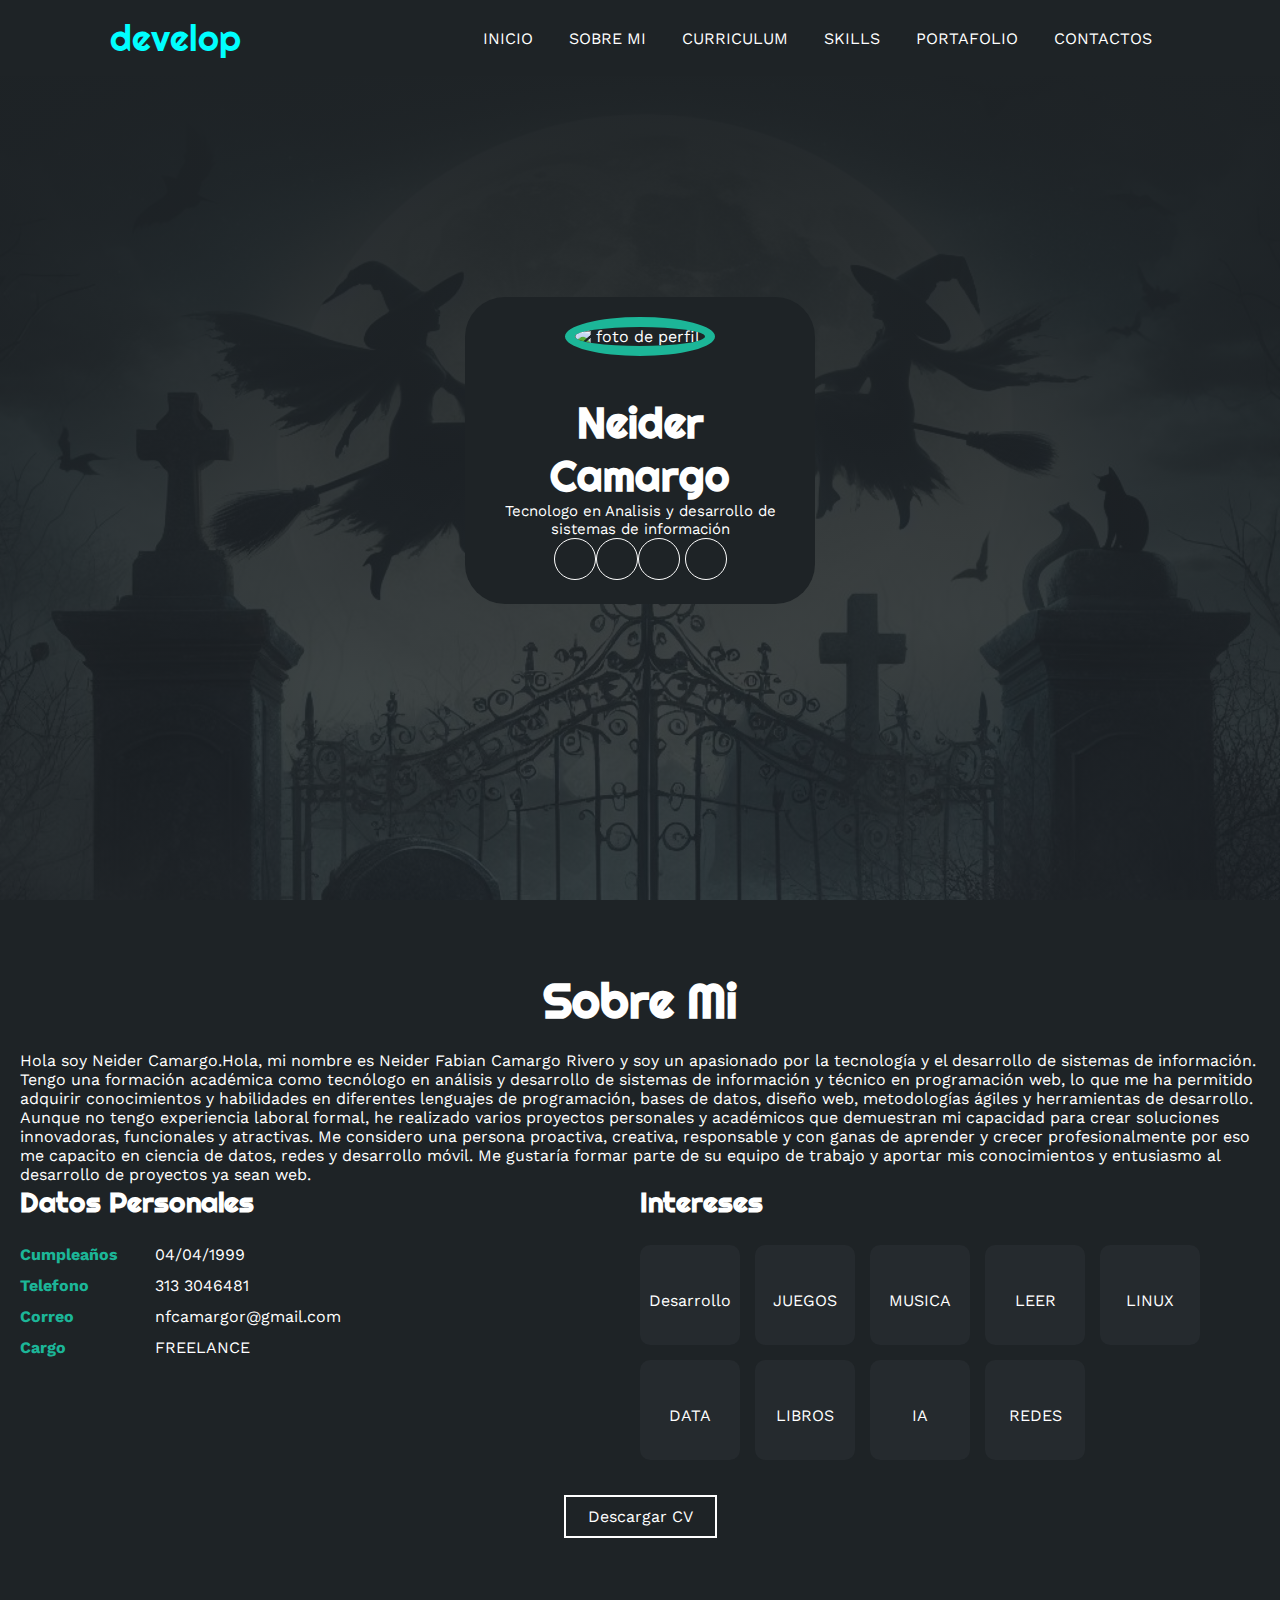
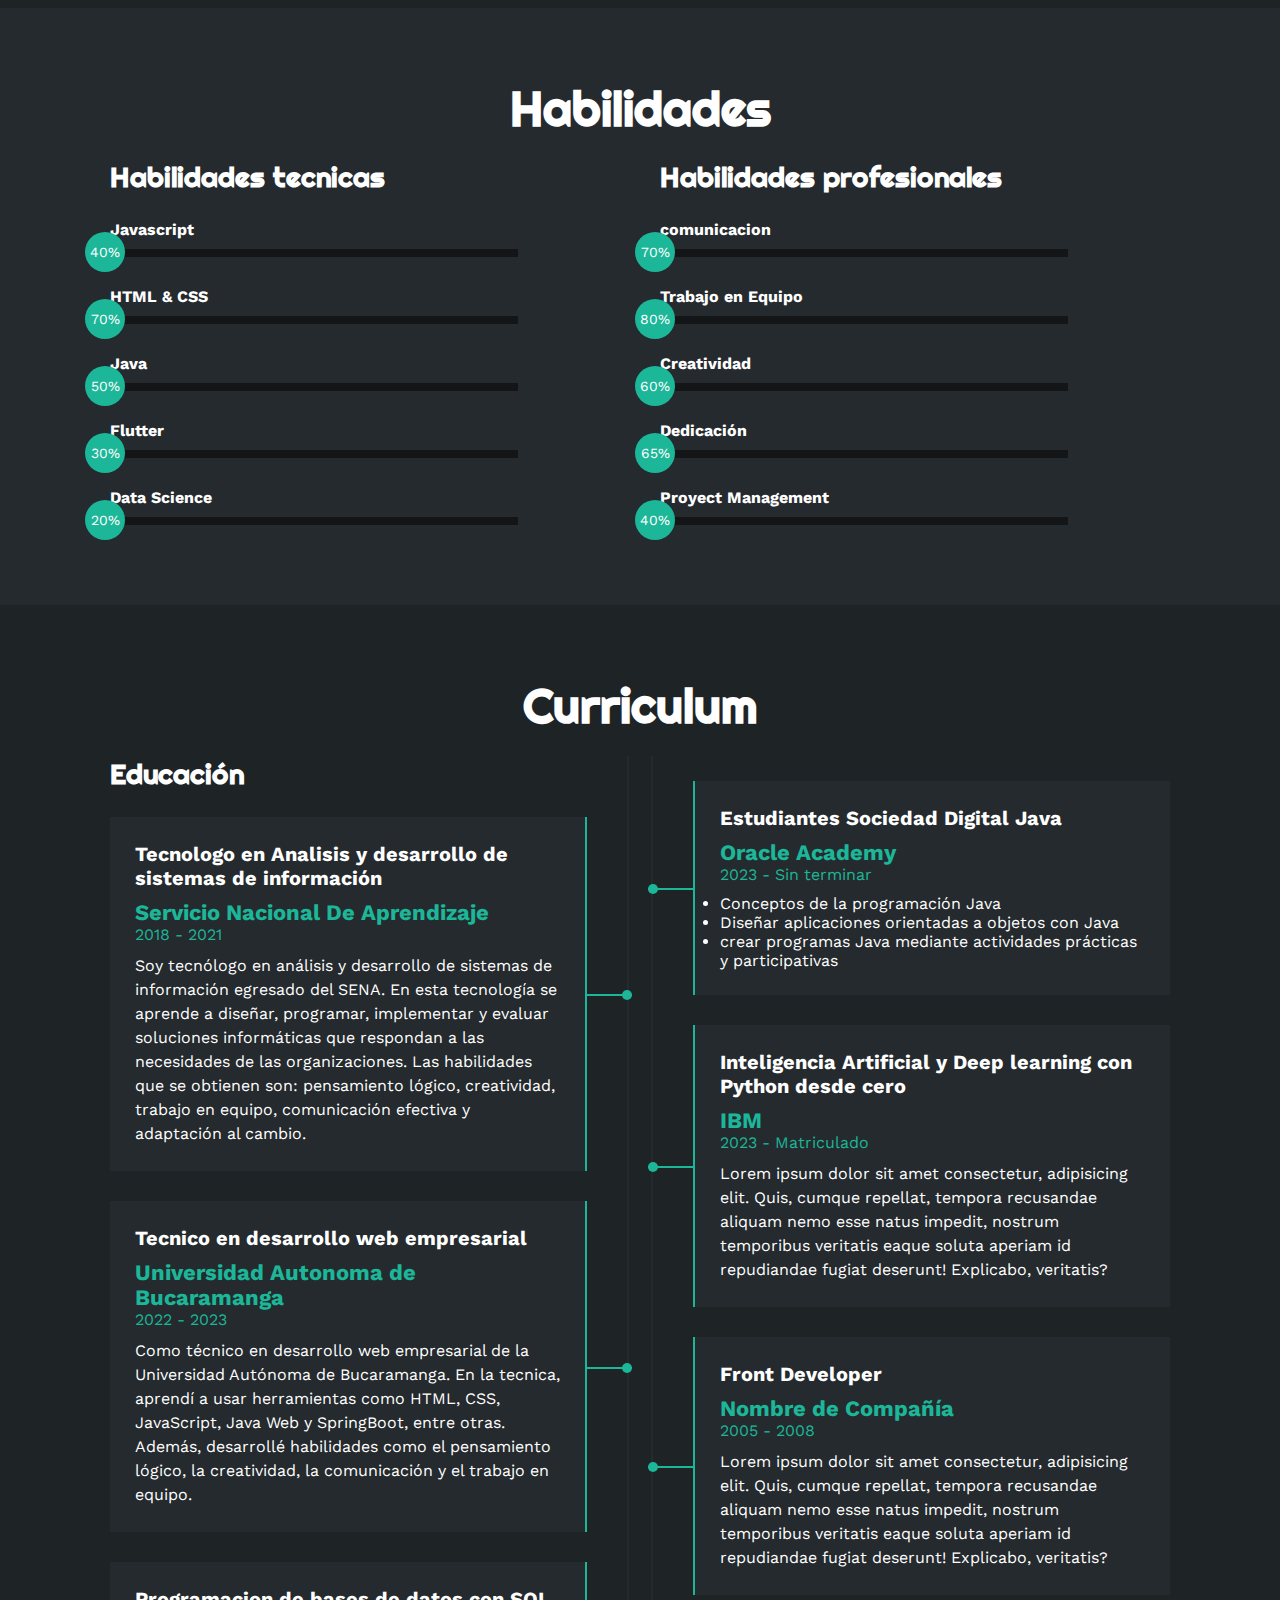
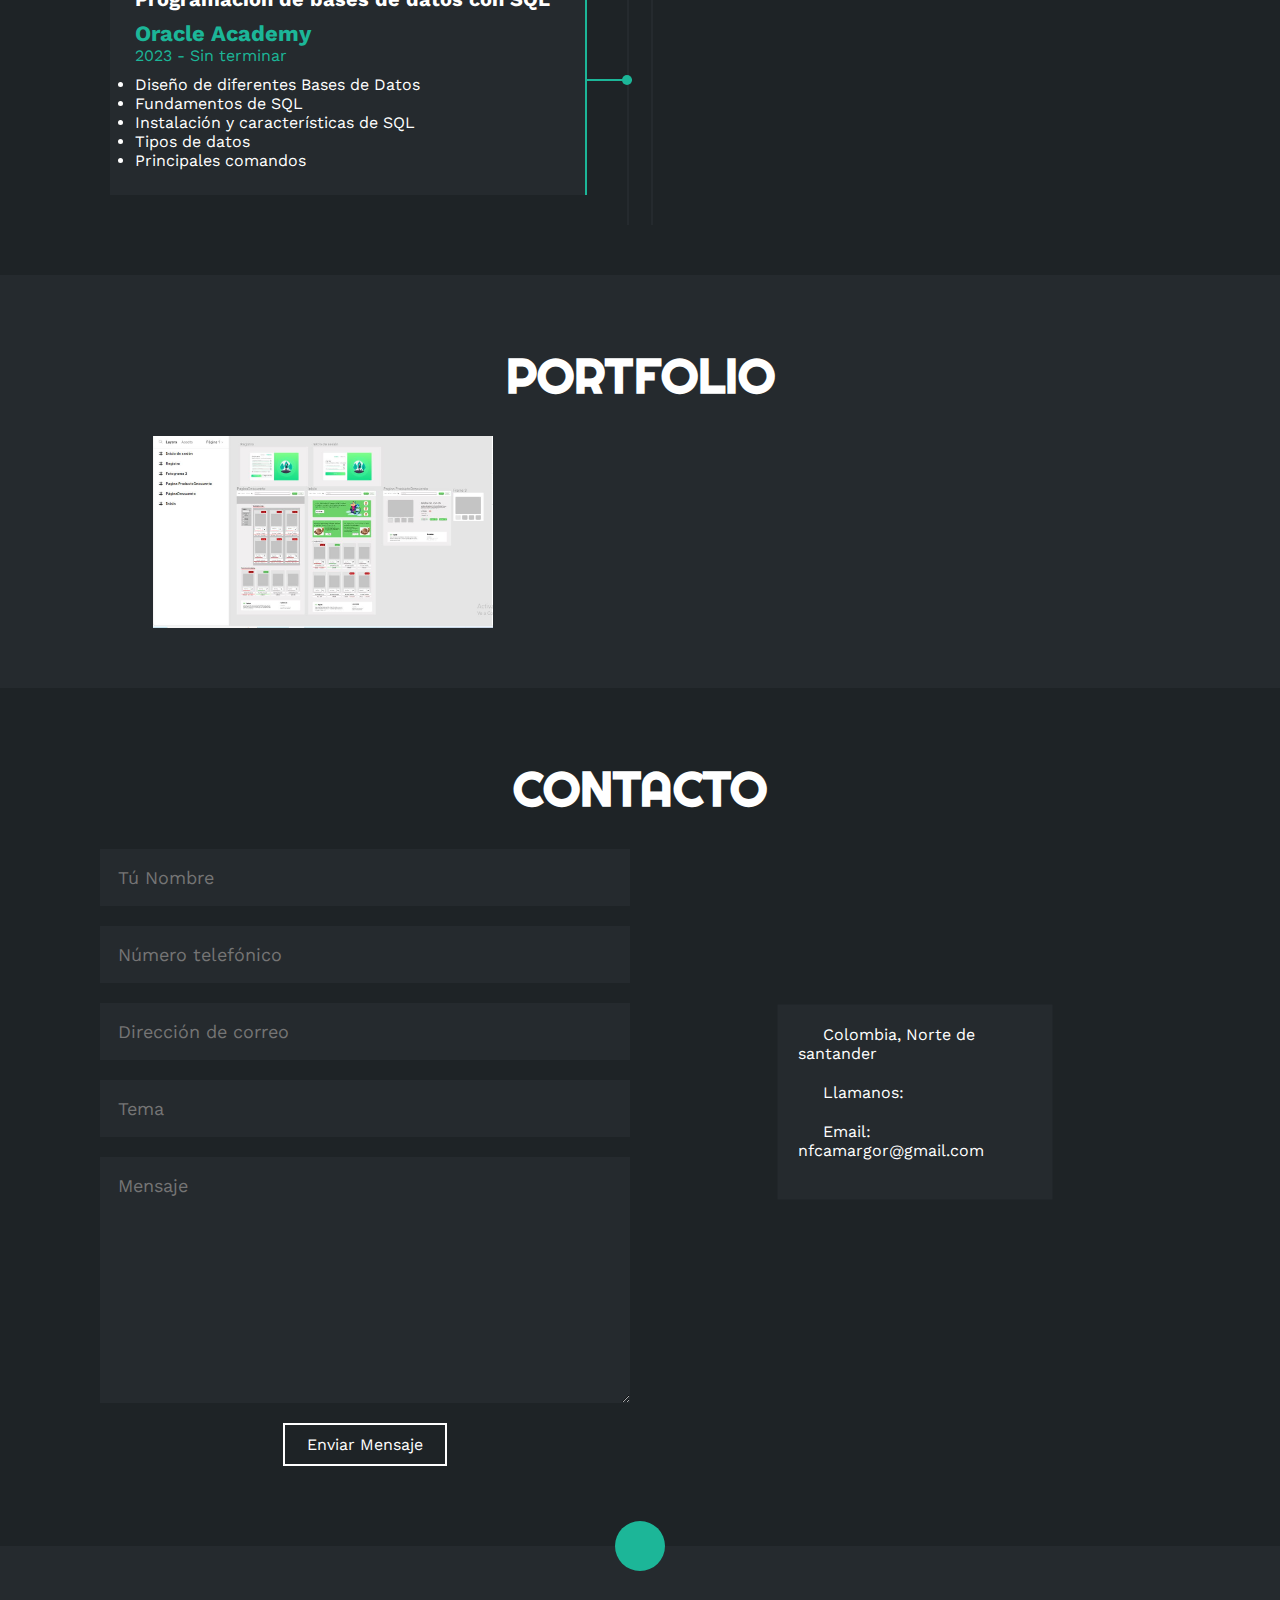
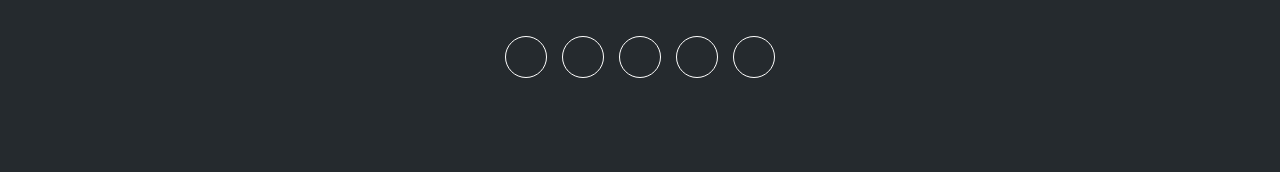
==== index.html @ 72921131 "cambios menores en curriculum" ====
<!DOCTYPE html>
<html lang="en">

<head>
    <meta charset="UTF-8">
    <meta http-equiv="X-UA-Compatible" content="IE=edge">
    <meta name="viewport" content="width=device-width, initial-scale=1.0">
    <link rel="stylesheet" href="https://cdnjs.cloudflare.com/ajax/libs/font-awesome/6.4.0/css/all.min.css"
        integrity="sha512-iecdLmaskl7CVkqkXNQ/ZH/XLlvWZOJyj7Yy7tcenmpD1ypASozpmT/E0iPtmFIB46ZmdtAc9eNBvH0H/ZpiBw=="
        crossorigin="anonymous" referrerpolicy="no-referrer" />
    <title>Portafolio</title>
    <link rel="stylesheet" href="../Css/estilos.css">

</head>

<body>
    <!--MENU ENCABEZADO-->
    <div class="contenedor-header">
        <header>
            <div class="logo">
                <a href="#">develop</a>
            </div>
            <nav id="nav">
                <ul>
                    <li><a href="#inicio">INICIO</a></li>
                    <li><a href="#sobremi">SOBRE MI</a></li>
                    <li><a href="#curriculum">CURRICULUM</a></li>
                    <li><a href="#skills">SKILLS</a></li>
                    <li><a href="#portfolio">PORTAFOLIO</a></li>
                    <li><a href="#contacto">CONTACTOS</a></li>
                </ul>
            </nav>
            <divi class="nav-responsive">
                <i class="fa-solid fa-bars"></i>
            </divi>
        </header>
    </div>

    <!--INICIO DE LA PAGINA-->
    <section id="inicio" class="inicio">
        <div class="contenido-banner">
            <div class="contenedor-img">
                <img src="../img/perfil.jpg" alt="foto de perfil">
            </div>
            <h1>Neider Camargo</h1>
            <h2>Tecnologo en Analisis y desarrollo de sistemas de información</h2>
            <div class="redes">
                <a href="https://github.com/NeiderCamargo"><i class="fa-brands fa-github"></i>
                <a href="#"><i class="fa-brands fa-slack"></i>
                <a href="https://www.linkedin.com/in/neider-camargo-rivero-09a357185/"><i class="fa-brands fa-linkedin"></i></a>
                <a href="https://www.instagram.com/nfkmargolecg/?hl=es"><i class="fa-brands fa-instagram"></i></a>
            </div>
        </div>
    </section>

    <!--SOBRE MI-->
    <section id="sobremi" class="sobremi">
        <div class="contenido-sección">
            <h2>Sobre Mi</h2>
            <p><span>Hola soy Neider Camargo.</span>Hola, mi nombre es Neider Fabian Camargo Rivero y 
                soy un apasionado por la tecnología y el desarrollo de sistemas de información. 
                Tengo una formación académica como tecnólogo en análisis y desarrollo de sistemas de
                información y técnico en programación web, lo que me ha permitido adquirir conocimientos
                y habilidades en diferentes lenguajes de programación, bases de datos, diseño web,
                metodologías ágiles y herramientas de desarrollo. Aunque no tengo experiencia laboral
                formal, he realizado varios proyectos personales y académicos que demuestran mi 
                capacidad para crear soluciones innovadoras, funcionales y atractivas. 
                Me considero una persona proactiva, creativa, responsable y con ganas de aprender y
                crecer profesionalmente por eso me capacito en ciencia de datos, redes y desarrollo
                móvil. Me gustaría formar parte de su equipo de trabajo y aportar mis conocimientos 
                y entusiasmo al desarrollo de proyectos ya sean web. </p>

            <div class="fila">
                <!--datos personales-->
                <div class="col">
                    <h3>Datos Personales</h3>
                    <ul>
                        <li>
                            <strong>Cumpleaños</strong>
                            04/04/1999
                        </li>
                        <li>
                            <strong>Telefono</strong>
                            313 3046481
                        </li>
                        <li>
                            <strong>Correo</strong>
                            nfcamargor@gmail.com
                        </li>
                        <li>
                            <strong>Cargo</strong>
                            FREELANCE
                        </li>
                    </ul>
                </div>

                <!-- intereses -->
                <div class="col">
                    <h3>Intereses</h3>
                    <div class="contenedor-intereses">
                        <div class="interes">
                            <i class="fa-solid fa-code"></i>
                            <span>Desarrollo</span>
                        </div>
                        <div class="interes">
                            <i class="fa-solid fa-gamepad"></i>
                            <span>JUEGOS</span>
                        </div>
                        <div class="interes">
                            <i class="fa-solid fa-headphones"></i>
                            <span>MUSICA</span>
                        </div>
                        <div class="interes">
                            <i class="fa-solid fa-book"></i>
                            <span>LEER</span>
                        </div>
                        <div class="interes">
                            <i class="fa-brands fa-linux"></i>
                            <span>LINUX</span>
                        </div>
                        <div class="interes">
                            <i class="fa-solid fa-database"></i>
                            <span>DATA</span>
                        </div>
                        <div class="interes">
                            <i class="fa-solid fa-book"></i>
                            <span>LIBROS</span>
                        </div>
                        <div class="interes">
                            <i class="fa-solid fa-microchip-ai"></i>
                            <span>IA</span>
                        </div>
                        <div class="interes">
                            <i class="fa-solid fa-network-wired"></i>
                            <span>REDES</span>
                        </div>

                    </div>
                </div>
            </div>
            <button>
                Descargar CV <i class="fa-solid fa-download"></i>
                <span class="overlay"></span>
            </button>
        </div>
    </section>

    <!-- SECCION SKILLS -->
    <section class="skills" id="skills">
        <div class="contenido-seccion">
            <h2>Habilidades</h2>
            <div class="fila">
                <!-- Technical Skill -->
                <div class="col">
                    <h3>Habilidades tecnicas</h3>
                    <div class="skill">
                        <span>Javascript</span>
                        <div class="barra-skill">
                            <div class="progreso">
                                <span>40%</span>
                            </div>
                        </div>
                    </div>
                    <div class="skill">
                        <span>HTML & CSS</span>
                        <div class="barra-skill">
                            <div class="progreso">
                                <span>70%</span>
                            </div>
                        </div>
                    </div>
                    <div class="skill">
                        <span>Java</span>
                        <div class="barra-skill">
                            <div class="progreso">
                                <span>50%</span>
                            </div>
                        </div>
                    </div>
                    <div class="skill">
                        <span>Flutter</span>
                        <div class="barra-skill">
                            <div class="progreso">
                                <span>30%</span>
                            </div>
                        </div>
                    </div>
                    <div class="skill">
                        <span>Data Science</span>
                        <div class="barra-skill">
                            <div class="progreso">
                                <span>20%</span>
                            </div>
                        </div>
                    </div>
                </div>
                <!-- Professional Skills -->
                <div class="col">
                    <h3>Habilidades profesionales</h3>
                    <div class="skill">
                        <span>comunicacion</span>
                        <div class="barra-skill">
                            <div class="progreso">
                                <span>70%</span>
                            </div>
                        </div>
                    </div>
                    <div class="skill">
                        <span>Trabajo en Equipo</span>
                        <div class="barra-skill">
                            <div class="progreso">
                                <span>80%</span>
                            </div>
                        </div>
                    </div>
                    <div class="skill">
                        <span>Creatividad</span>
                        <div class="barra-skill">
                            <div class="progreso">
                                <span>60%</span>
                            </div>
                        </div>
                    </div>
                    <div class="skill">
                        <span>Dedicación</span>
                        <div class="barra-skill">
                            <div class="progreso">
                                <span>65%</span>
                            </div>
                        </div>
                    </div>
                    <div class="skill">
                        <span>Proyect Management</span>
                        <div class="barra-skill">
                            <div class="progreso">
                                <span>40%</span>
                            </div>
                        </div>
                    </div>
                </div>
            </div>
        </div>
    </section>

    <!-- SECCION CURRICULUM -->
    <section id="curriculum" class="curriculum">
        <div class="contenido-seccion">
            <h2>Curriculum</h2>
            <div class="fila">
                <div class="col izquierda">
                    <h3>Educación</h3>
                    <div class="item izq">
                        <h4>Tecnologo en Analisis y desarrollo de sistemas de información</h4>
                        <span class="casa">Servicio Nacional De Aprendizaje</span>
                        <span class="fecha">2018 - 2021</span>
                        <p>Soy tecnólogo en análisis y desarrollo de sistemas de información egresado
                            del SENA. En esta tecnología se aprende a diseñar, programar, implementar 
                            y evaluar soluciones informáticas que respondan a las necesidades de las 
                            organizaciones. Las habilidades que se obtienen son: pensamiento lógico,
                            creatividad, trabajo en equipo, comunicación efectiva y adaptación al 
                            cambio.</p>
                        <div class="conectori">
                            <div class="circuloi"></div>
                        </div>
                    </div>
                    <div class="item izq">
                        <h4>Tecnico en desarrollo web empresarial</h4>
                        <span class="casa">Universidad Autonoma de Bucaramanga</span>
                        <span class="fecha">2022 - 2023</span>
                        <p>Como técnico en desarrollo web empresarial de la Universidad Autónoma
                            de Bucaramanga. En la tecnica, aprendí a usar 
                            herramientas como HTML, CSS, JavaScript, Java Web y SpringBoot, entre otras. 
                            Además, desarrollé habilidades como el pensamiento lógico, la creatividad, 
                            la comunicación y el trabajo en equipo.</p>
                        <div class="conectori">
                            <div class="circuloi"></div>
                        </div>
                    </div>
                    <div class="item izq">
                        <h4>Programacion de bases de datos con SQL </h4>
                        <span class="casa">Oracle Academy</span>
                        <span class="fecha">2023 - Sin terminar</span>
                            <li>Diseño de diferentes Bases de Datos</li>
                            <li>Fundamentos de SQL</li>
                            <li>Instalación y características de SQL</li>
                            <li>Tipos de datos</li>
                            <li>Principales comandos</li>
                        <div class="conectori">
                            <div class="circuloi"></div>
                        </div>
                    </div>
                </div>

                <div class="col derecha">
                    <h3></h3>
                    <div class="item der">
                        <h4>Estudiantes Sociedad Digital Java</h4>
                        <span class="casa">Oracle Academy</span>
                        <span class="fecha">2023 - Sin terminar</span>
                        <li>Conceptos de la programación Java</li>
                        <li>Diseñar aplicaciones orientadas a objetos con Java</li>
                        <li>crear programas Java mediante actividades prácticas y participativas</li>
                        <div class="conectord">
                            <div class="circulod"></div>
                        </div>
                    </div>
                    <div class="item der">
                        <h4>Inteligencia Artificial y Deep learning con Python desde cero</h4>
                        <span class="casa">IBM</span>
                        <span class="fecha">2023 - Matriculado</span>
                        <p>Lorem ipsum dolor sit amet consectetur, adipisicing elit. Quis, cumque repellat, tempora
                            recusandae aliquam nemo esse natus impedit, nostrum temporibus veritatis eaque soluta
                            aperiam id repudiandae fugiat deserunt! Explicabo, veritatis?</p>
                        <div class="conectord">
                            <div class="circulod"></div>
                        </div>
                    </div>
                    <div class="item der">
                        <h4>Front Developer</h4>
                        <span class="casa">Nombre de Compañía</span>
                        <span class="fecha">2005 - 2008</span>
                        <p>Lorem ipsum dolor sit amet consectetur, adipisicing elit. Quis, cumque repellat, tempora
                            recusandae aliquam nemo esse natus impedit, nostrum temporibus veritatis eaque soluta
                            aperiam id repudiandae fugiat deserunt! Explicabo, veritatis?</p>
                        <div class="conectord">
                            <div class="circulod"></div>
                        </div>
                    </div>
                </div>
            </div>
        </div>
    </section>

    <!-- SECCION PORTFOLIO -->
    <section id="portfolio" class="portfolio">
        <div class="contenido-seccion">
            <h2>PORTFOLIO</h2>
            <div class="galeria">
                <div class="proyecto">
                    <a href="https://www.figma.com/file/4wmhbkoLEiopQunwsC0SK0/Eco-Mercado?type=design&t=rQ3rdMone7T8pycC-6" target="_blank"><img src="img/pagina-figma.JPG" alt="">                  
                    <div class="overlay">
                        <h3>Diseño Web en Figma</h3>
                        <p>UI/UX</p>  
                    </div>
                    </a>
                </div>
                <div class="proyecto">
                    <img src="img/p2.jpg" alt="">
                    <div class="overlay">
                        <h3>Diseño Creativo</h3>
                        <p>Fotografía</p>
                    </div>
                </div>
                <div class="proyecto">
                    <img src="img/p3.jpg" alt="">
                    <div class="overlay">
                        <h3>Diseño Creativo</h3>
                        <p>Fotografía</p>
                    </div>
                </div>
                <div class="proyecto">
                    <img src="img/p4.jpg" alt="">
                    <div class="overlay">
                        <h3>Diseño Creativo</h3>
                        <p>Fotografía</p>
                    </div>
                </div>
                <div class="proyecto">
                    <img src="img/p5.jpg" alt="">
                    <div class="overlay">
                        <h3>Diseño Creativo</h3>
                        <p>Fotografía</p>
                    </div>
                </div>
                <div class="proyecto">
                    <img src="img/p6.jpg" alt="">
                    <div class="overlay">
                        <h3>Diseño Creativo</h3>
                        <p>Fotografía</p>
                    </div>
                </div>
            </div>
        </div>
    </section>

    <!-- SECCION CONTACTO -->
    <section id="contacto" class="contacto">
        <div class="contenido-seccion">
            <h2>CONTACTO</h2>
            <div class="fila">
                <!-- Formulario -->
                <div class="col">
                    <input type="text" placeholder="Tú Nombre">
                    <input type="text" placeholder="Número telefónico">
                    <input type="text" placeholder="Dirección de correo">
                    <input type="text" placeholder="Tema">
                    <textarea name="" id="" cols="30" rows="10" placeholder="Mensaje"></textarea>
                    <button>
                        Enviar Mensaje<i class="fa-solid fa-paper-plane"></i>
                        <span class="overlay"></span>
                    </button>
                </div>
                <!-- Mapa -->
                <div class="col">
                    <img src="img/dondevivo.JPG" alt="">
                    <div class="info">
                        <ul>
                            <li>
                                <i class="fa-solid fa-location-dot"></i>
                                Colombia, Norte de santander
                            </li>
                            <li>
                                <i class="fa-solid fa-mobile-screen"></i>
                                Llamanos: 
                            </li>
                            <li>
                                <i class="fa-solid fa-envelope"></i>
                                Email: nfcamargor@gmail.com
                            </li>
                        </ul>
                    </div>
                </div>
            </div>
        </div>
    </section>

    <!-- footer -->
    <footer>
        <a href="#inicio" class="arriba">
            <i class="fa-solid fa-angles-up"></i>
        </a>
        <div class="redes">
            <a href="#"><i class="fa-brands fa-facebook-f"></i></a>
            <a href="#"><i class="fa-brands fa-twitter"></i></a>
            <a href="#"><i class="fa-brands fa-skype"></i></a>
            <a href="#"><i class="fa-brands fa-linkedin-in"></i></a>
            <a href="#"><i class="fa-solid fa-rss"></i></a>
        </div>
    </footer>

    <script src="/Js/script.js"></script>
</body>

</html>
---- Css/estilos.css ----
@import url("https://fonts.googleapis.com/css2?family=Righteous&family=Work+Sans:wght@100;200;300;400;600;800&display=swap");

* {
  box-sizing: border-box;
  font-family: "work Sans";
  margin: 0;
  padding: 0;
}

html {
  /*me permite deslizar cuando haga clic en el menu*/
  scroll-behavior: smooth;
}

/*MENU*/
.contenedor-header {
  background-color: #1e2326;
  position: fixed;
  width: 100%;
  top: 0;
  left: 0;
  z-index: 99;
}

/*Acomodar las posiciones del header*/
.contenedor-header header {
  max-width: 1100px;
  margin: auto;
  display: flex;
  justify-content: space-between;
  align-items: center;
  padding: 15px 20px;
}

/*DISEÑO DEL LOGO*/
.contenedor-header header .logo a {
  font-family: "Righteous";
  font-size: 36px;
  color: aqua;
  text-decoration: none;
}

.contenedor-header ul {
  display: flex;
  list-style: none;
}

.contenedor-header header nav ul li a {
  text-align: none;
  color: #ffff;
  margin: 0 15px;
  padding: 3px;
  transition: 0.5s;
  text-decoration: none;
}

/*para aplicarle color cuando se pase el click por encima*/
.contenedor-header header nav ul li a:hover {
  color: aqua;
}

.nav-responsive {
  background-color: rgb(26, 184, 184);
  color: #ffff;
  padding: 5px 10px;
  border-radius: 5px;
  cursor: pointer;
  display: none;
}

/*INICIO DE PAGINA*/
.inicio {
  background: linear-gradient(
      to top,
      rgba(30, 35, 38, 0.8),
      rgba(30, 35, 38, 1)
    ),
    url(../img/halloween2.jpeg);
  background-size: cover;
  height: 100vh;
  color: #ffff;
  display: flex;
  align-items: center;
}

.inicio .contenido-banner {
  padding: 20px;
  background-color: #1e2326;
  max-width: 350px;
  margin: auto;
  text-align: center;
  border-radius: 40px;
}

.inicio .contenido-banner img {
  margin-top: 40px;
  border: 10px solid #1cb698;
  display: block;
  width: 150px;
  margin: auto;
  border-radius: 100%;
}

.inicio .contenido-banner h1 {
  margin-top: 40px;
  font-size: 42px;
  font-family: "Righteous";
}

.inicio .contenido-banner h2 {
  font-size: 15px;
  font-weight: normal;
}

.inicio .contenido-banner .redes a {
  color: #ffff;
  display: inline-block;
  text-decoration: none;
  border: 1px, solid #ffff;
  border-radius: 100%;
  width: 42px;
  height: 42px;
  line-height: 42px;
  margin: 40px, 5px;
  font-size: 20px;
  transition: 0.3s;
}

.inicio .contenido-banner .redes a:hover {
  background-color: #1cb698;
}

/*SOBRE MI*/
.sobremi {
  background-color: #1e2326;
  color: #ffff;
  padding: 50px 20px;
}

.sobremi .contenedor-sección {
  max-width: 110px;
  margin: auto;
}

.sobremi h2 {
  font-size: 48px;
  font-family: "Righteous";
  text-align: center;
  padding: 20px 0;
}

.sobremi .contenedor-sección p {
  font: 18px;
  line-height: 22px;
  margin-bottom: 20px;
}

.sobremi .contenedor-sección p span {
  color: #1cb698;
  font-weight: bold;
}

.sobremi .fila {
  display: flex;
}

.sobremi .fila .col {
  width: 50%;
}

.sobremi .fila .col h3 {
  font-size: 28px;
  font-family: "Righteous";
  margin-bottom: 25px;
}

.sobremi .fila .col ul {
  list-style: none;
}

.sobremi .fila .col ul li {
  margin: 12px 0;
}

.sobremi .fila .col ul li strong {
  display: inline-block;
  color: #1cb698;
  width: 130px;
}

.sobremi .fila .col ul li span {
  background-color: #1cb698;
  padding: 3px;
  font-weight: bold;
  border-radius: 5px;
}

.sobremi .fila .col .contenedor-intereses {
  display: flex;
  flex-wrap: wrap;
}

.sobremi .fila .col .contenedor-intereses .interes {
  width: 100px;
  height: 100px;
  background-color: #252a2e;
  border-radius: 10px;
  margin: 0 15px 15px 0;
  display: flex;
  flex-direction: column;
  align-items: center;
  justify-content: center;
  transition: 0.3s;
}

.sobremi .fila .col .contenedor-intereses .interes:hover {
  background-color: #1cb698;
}

.sobremi .fila .col .contenedor-intereses .interes i {
  font-size: 30px;
  margin-bottom: 10px;
}

.sobremi button {
  cursor: pointer;
  background-color: transparent;
  border: 2px solid #fff;
  width: fit-content;
  display: block;
  margin: 20px auto;
  padding: 10px 22px;
  font-size: 16px;
  color: #fff;
  position: relative;
  z-index: 10;
}

.sobremi button .overlay {
  position: absolute;
  top: 0;
  left: 0;
  width: 0;
  height: 100%;
  background-color: #1cb698;
  z-index: -1;
  transition: 1s;
}

.sobremi button:hover .overlay {
  width: 100%;
}

/* SECCION S K I L L S */
.skills {
  background-color: #252a2e;
  color: #fff;
  padding: 50px 20px;
}

.skills .contenido-seccion {
  max-width: 1100px;
  margin: auto;
}

.skills h2 {
  font-size: 48px;
  font-family: "Righteous";
  text-align: center;
  padding: 20px 0;
}

.skills .fila {
  display: flex;
}

.skills .fila .col {
  width: 50%;
  padding: 0 20px;
}

.skills .fila .col h3 {
  font-size: 28px;
  font-family: "Righteous";
  margin-bottom: 25px;
}

.skills .skill > span {
  font-weight: bold;
  display: block;
  margin-bottom: 10px;
}

.skills .skill .barra-skill {
  height: 8px;
  width: 80%;
  background-color: #131517;
  position: relative;
  margin-bottom: 30px;
}

.skills .skill .progreso {
  background-color: #1cb698;
  position: absolute;
  top: 0;
  left: 0;
  height: 8px;
}

.skills .skill .barra-skill span {
  position: absolute;
  height: 40px;
  width: 40px;
  background-color: #1cb698;
  border-radius: 50px;
  line-height: 40px;
  text-align: center;
  top: -17px;
  right: -15px;
  font-size: 14px;
}

/* Estas clases se agregaran dinamicamente mediante javascript */
.skills .skill .javascript {
  width: 0%;
  animation: 2s javascript forwards;
}

@keyframes javascript {
  0% {
    width: 0%;
  }

  100% {
    width: 40%;
  }
}

.skills .skill .htmlcss {
  width: 0%;
  animation: 2s htmlcss forwards;
}

@keyframes htmlcss {
  0% {
    width: 0%;
  }

  100% {
    width: 70%;
  }
}

.skills .skill .java {
  width: 0%;
  animation: 2s java forwards;
}

@keyframes java {
  0% {
    width: 0%;
  }

  100% {
    width: 50%;
  }
}

.skills .skill .flutter {
  width: 0%;
  animation: 2s flutter forwards;
}

@keyframes flutter {
  0% {
    width: 0%;
  }

  100% {
    width: 30%;
  }
}

.skills .skill .data {
  width: 0%;
  animation: 2s data forwards;
}

@keyframes data {
  0% {
    width: 0%;
  }

  100% {
    width: 20%;
  }
}

.skills .skill .comunicacion {
  width: 0%;
  animation: 2s comunicacion forwards;
}

@keyframes comunicacion {
  0% {
    width: 0%;
  }

  100% {
    width: 70%;
  }
}

.skills .skill .trabajo {
  width: 0%;
  animation: 2s trabajo forwards;
}

@keyframes trabajo {
  0% {
    width: 0%;
  }

  100% {
    width: 70%;
  }
}

.skills .skill .creatividad {
  width: 0%;
  animation: 2s creatividad forwards;
}

@keyframes creatividad {
  0% {
    width: 0%;
  }

  100% {
    width: 60%;
  }
}

.skills .skill .dedicacion {
  width: 0%;
  animation: 2s dedicacion forwards;
}

@keyframes dedicacion {
  0% {
    width: 0%;
  }

  100% {
    width: 65%;
  }
}

.skills .skill .proyect {
  width: 0%;
  animation: 2s proyect forwards;
}

@keyframes proyect {
  0% {
    width: 0%;
  }

  100% {
    width: 40%;
  }
}

/* SECCION CURRICULUM */
.curriculum {
  background-color: #1e2326;
  color: #fff;
  padding: 50px 20px;
}

.curriculum .contenido-seccion {
  max-width: 1100px;
  margin: auto;
}

.curriculum h2 {
  font-size: 48px;
  font-family: "Righteous";
  text-align: center;
  padding: 20px 0;
}

.curriculum .fila {
  display: flex;
  justify-content: space-between;
}

.curriculum .fila .col {
  width: 49%;
  padding: 0 20px;
}

.curriculum .fila .col h3 {
  font-size: 28px;
  font-family: "Righteous";
  margin-bottom: 25px;
}

.curriculum .fila .izquierda {
  border-right: 2px solid #252a2e;
}

.curriculum .fila .derecha {
  border-left: 2px solid #252a2e;
}

.curriculum .fila .item {
  padding: 25px;
  margin-bottom: 30px;
  background-color: #252a2e;
  position: relative;
}

.curriculum .fila .item h4 {
  font-size: 20px;
  margin-bottom: 10px;
}

.curriculum .fila .item .casa {
  color: #1cb698;
  font-size: 22px;
  font-weight: bold;
  display: block;
}

.curriculum .fila .item .fecha {
  display: block;
  color: #1cb698;
  margin-bottom: 10px;
}

.curriculum .fila .item p {
  line-height: 24px;
}

.curriculum .fila .izq {
  border-right: 2px solid #1cb698;
  margin-right: 20px;
}

.curriculum .fila .der {
  border-left: 2px solid #1cb698;
  margin-left: 20px;
}

.curriculum .fila .item .conectori {
  height: 2px;
  background-color: #1cb698;
  width: 47px;
  position: absolute;
  top: 50%;
  right: -47px;
  z-index: 5;
}

.curriculum .fila .item .conectori .circuloi {
  display: block;
  height: 10px;
  width: 10px;
  border-radius: 50%;
  background-color: #1cb698;
  float: right;
  position: relative;
  bottom: 4px;
}

.curriculum .fila .item .conectord {
  height: 2px;
  background-color: #1cb698;
  width: 47px;
  position: absolute;
  top: 50%;
  left: -47px;
  z-index: 5;
}

.curriculum .fila .item .conectord .circulod {
  display: block;
  height: 10px;
  width: 10px;
  border-radius: 50%;
  background-color: #1cb698;
  float: left;
  position: relative;
  bottom: 4px;
}

/* SECCION PORTFOLIO */
.portfolio {
  background-color: #252a2e;
  color: #fff;
  padding: 50px 20px;
}

.portfolio .contenido-seccion {
  max-width: 1100px;
  margin: auto;
}

.portfolio h2 {
  font-size: 48px;
  font-family: "Righteous";
  text-align: center;
  padding: 20px 0;
}

.portfolio .galeria {
  display: flex;
  flex-wrap: wrap;
  justify-content: space-around;
}

.portfolio .galeria .proyecto {
  position: relative;
  max-width: 340px;
  height: fit-content;
  margin: 10px;
  cursor: pointer;
}

.portfolio .galeria .proyecto img {
  width: 100%;
  display: block;
}

.portfolio .galeria .proyecto .overlay {
  position: absolute;
  top: 0;
  width: 100%;
  height: 100%;
  text-align: center;
  background: linear-gradient(rgba(28, 182, 152, 0.8), rgba(28, 182, 152, 0.8));
  display: flex;
  flex-direction: column;
  justify-content: center;
  transition: 1s;
  font-size: 18px;
  letter-spacing: 3px;
  opacity: 0;
}

.portfolio .galeria .proyecto .overlay h3 {
  margin-bottom: 20px;
  transition: 1s;
}

.portfolio .galeria .proyecto .overlay:hover {
  opacity: 1;
}

.portfolio .galeria .proyecto .overlay:hover h3 {
  margin-bottom: 0px;
}

/* SECCION CONTACTO */
.contacto {
  background-image: url(img/contact_bg.png);
  background-color: #1e2326;
  color: #fff;
  padding: 50px 0;
}

.contacto .contenido-seccion {
  max-width: 1100px;
  margin: auto;
}

.contacto h2 {
  font-size: 48px;
  font-family: "Righteous";
  text-align: center;
  padding: 20px 0;
}

.contacto .fila {
  display: flex;
}

.contacto .col {
  width: 50%;
  padding: 10px;
  position: relative;
}

.contacto .col input,
.contacto .col textarea {
  display: block;
  width: 100%;
  padding: 18px;
  border: none;
  margin-bottom: 20px;
  background-color: #252a2e;
  color: #fff;
  font-size: 18px;
}

.contacto button {
  cursor: pointer;
  background-color: transparent;
  border: 2px solid #fff;
  width: fit-content;
  display: block;
  margin: 20px auto;
  padding: 10px 22px;
  font-size: 16px;
  color: #fff;
  position: relative;
  z-index: 10;
}

.contacto button .overlay {
  position: absolute;
  top: 0;
  left: 0;
  width: 0;
  height: 100%;
  background-color: #1cb698;
  z-index: -1;
  transition: 1s;
}

.contacto button:hover .overlay {
  width: 100%;
}

.contacto .col img {
  width: 100%;
}

.contacto .col .info {
  position: absolute;
  top: 40%;
  background-color: #252a2e;
  padding: 20px;
  max-swidth: 350px;
  left: 50%;
  transform: translate(-50%, -50%);
}

.contacto .col .info ul {
  list-style: none;
}

.contacto .col .info ul li {
  margin-bottom: 20px;
}

.contacto .col .info ul li i {
  color: #1cb698;
  display: inline-block;
  margin-right: 20px;
}

footer {
  background-color: #252a2e;
  color: #fff;
  padding: 50px 0 30px 0;
  text-align: center;
  position: relative;
  width: 100%;
}

footer .redes {
  margin-bottom: 20px;
}

footer .redes a {
  color: #fff;
  display: inline-block;
  text-decoration: none;
  border: 1px solid #fff;
  border-radius: 100%;
  width: 42px;
  height: 42px;
  line-height: 42px;
  margin: 40px 5px;
  font-size: 20px;
  transition: 0.3s;
}

footer .arriba {
  display: block;
  width: 50px;
  height: 50px;
  background-color: #1cb698;
  color: #fff;
  position: absolute;
  left: 50%;
  transform: translateX(-50%);
  top: -25px;
  border-radius: 50%;
  line-height: 50px;
  font-size: 18px;
}

/* SECCION RESPONSIVE */
@media screen and (max-width: 980px) {
  nav {
    display: none;
  }

  .nav-responsive {
    display: block;
  }

  nav.responsive {
    display: block;
    position: absolute;
    right: 0;
    top: 75px;
    background-color: #252a2e;
    width: 180px;
  }

  nav.responsive ul {
    display: block !important;
  }

  nav.responsive ul li {
    border-bottom: 1px solid #fff;
    padding: 10px 0;
  }
}

@media screen and (max-width: 700px) {
  .sobremi .fila {
    display: block;
  }

  .sobremi .fila .col {
    width: fit-content;
  }

  .skills .fila {
    display: block;
  }

  .skills .fila .col {
    width: 100%;
  }

  .skills .fila .col .barra-skill {
    width: 100%;
  }

  .curriculum .fila {
    display: block;
  }

  .curriculum .fila .col {
    width: 90%;
  }

  .curriculum .fila .derecha {
    margin-left: 20px;
  }

  .portfolio .galeria {
    display: block;
    width: 100%;
  }

  .portfolio .galeria .proyecto {
    max-width: 100%;
  }

  .portfolio .galeria .proyecto img {
    width: 100%;
  }

  .contacto .fila {
    display: block;
  }

  .contacto .fila .col {
    width: 100%;
  }
}
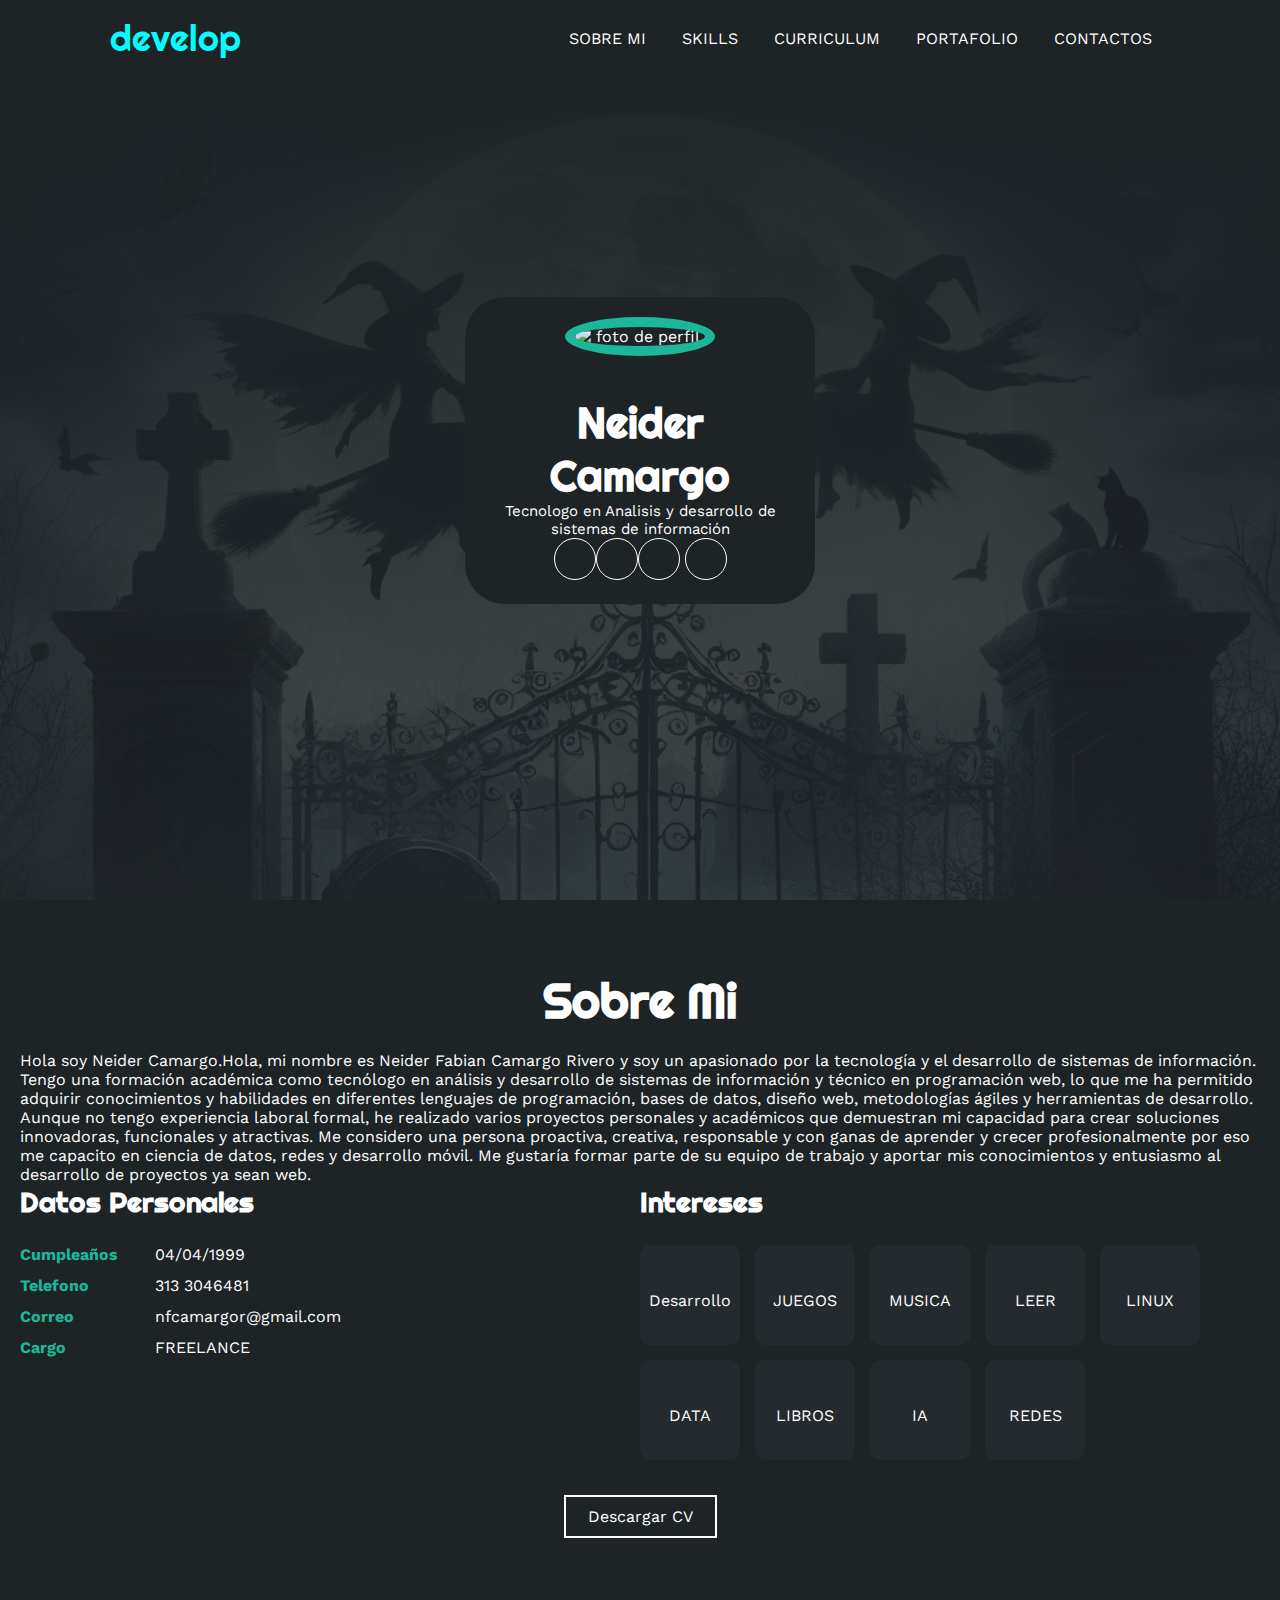
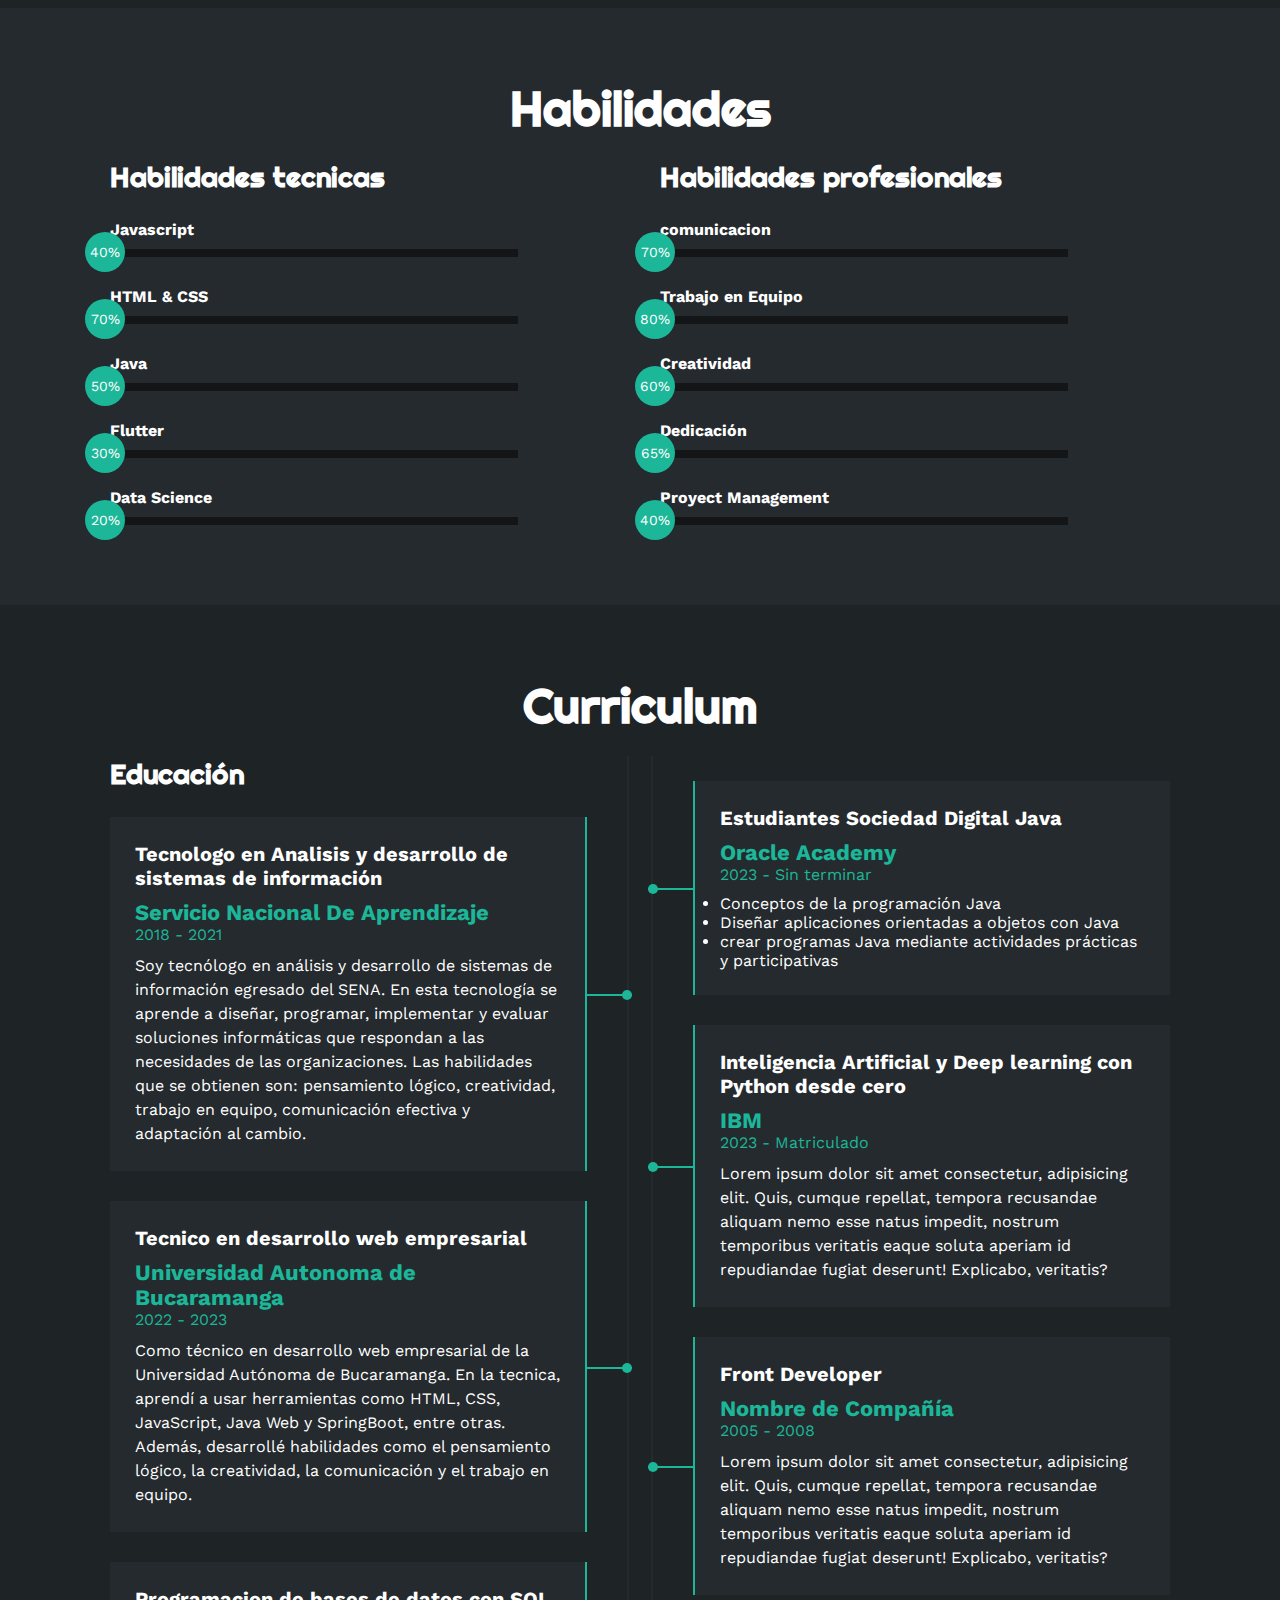
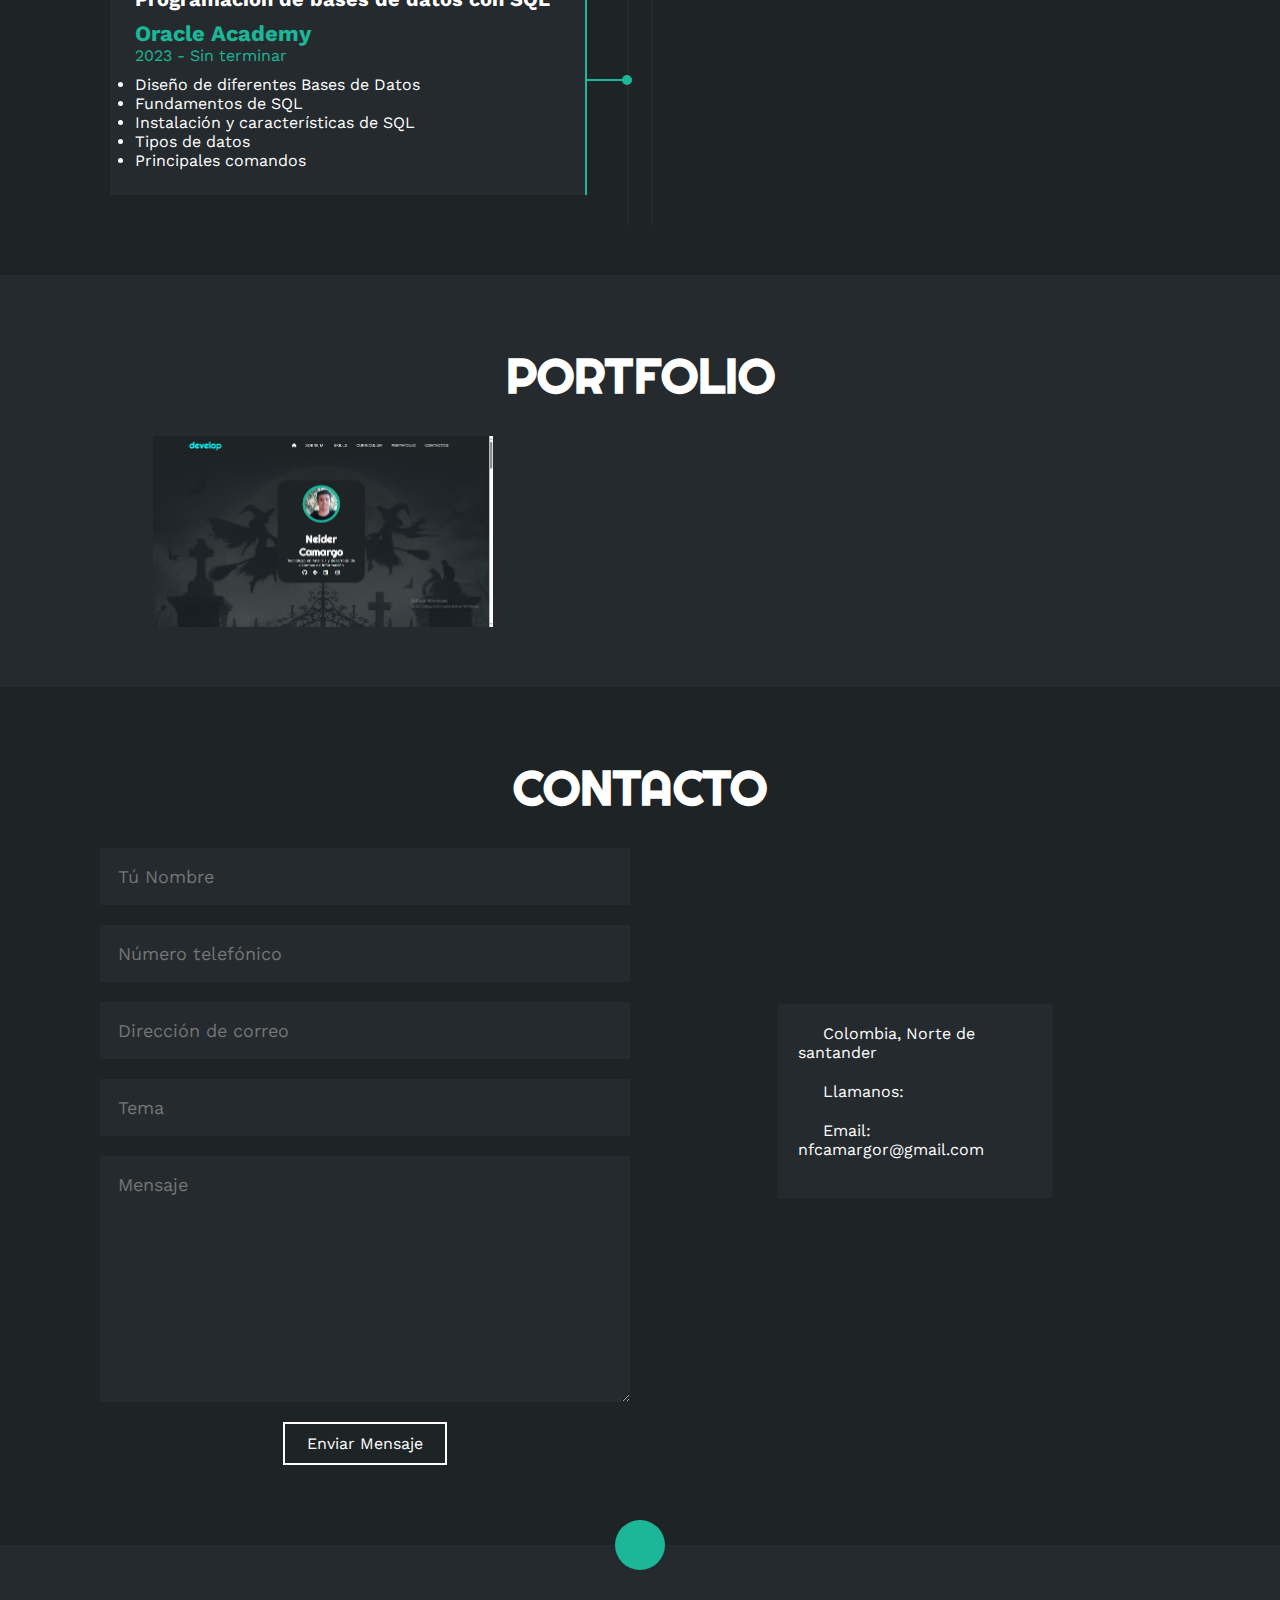
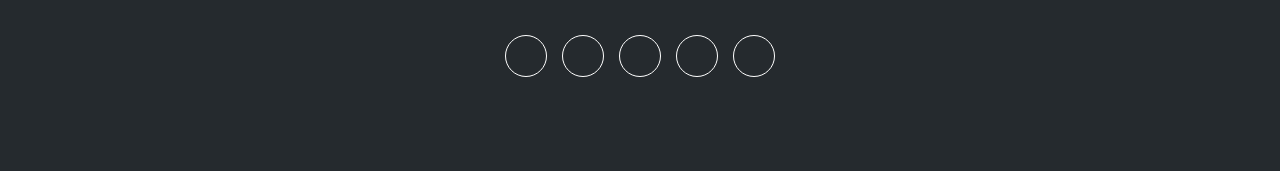
==== commit 6a015d49: "terminado parcialmente 2" ====
--- a/index.html
+++ b/index.html
@@ -22,10 +22,10 @@
             </div>
             <nav id="nav">
                 <ul>
-                    <li><a href="#inicio">INICIO</a></li>
+                    <li><a href="#inicio"><i class="fa-solid fa-house"></i></a></li>
                     <li><a href="#sobremi">SOBRE MI</a></li>
+                    <li><a href="#skills">SKILLS</a></li>
                     <li><a href="#curriculum">CURRICULUM</a></li>
-                    <li><a href="#skills">SKILLS</a></li>
                     <li><a href="#portfolio">PORTAFOLIO</a></li>
                     <li><a href="#contacto">CONTACTOS</a></li>
                 </ul>
@@ -45,10 +45,10 @@
             <h1>Neider Camargo</h1>
             <h2>Tecnologo en Analisis y desarrollo de sistemas de información</h2>
             <div class="redes">
-                <a href="https://github.com/NeiderCamargo"><i class="fa-brands fa-github"></i>
-                <a href="#"><i class="fa-brands fa-slack"></i>
-                <a href="https://www.linkedin.com/in/neider-camargo-rivero-09a357185/"><i class="fa-brands fa-linkedin"></i></a>
-                <a href="https://www.instagram.com/nfkmargolecg/?hl=es"><i class="fa-brands fa-instagram"></i></a>
+                <a href="https://github.com/NeiderCamargo" target="_blank"><i class="fa-brands fa-github"></i>
+                <a href="#" target="_blank"><i class="fa-brands fa-slack"></i>
+                <a href="https://www.linkedin.com/in/neider-camargo-rivero-09a357185/" target="_blank"><i class="fa-brands fa-linkedin"></i></a>
+                <a href="https://www.instagram.com/nfkmargolecg/?hl=es" target="_blank"><i class="fa-brands fa-instagram"></i></a>
             </div>
         </div>
     </section>
@@ -139,7 +139,7 @@
                 </div>
             </div>
             <button>
-                Descargar CV <i class="fa-solid fa-download"></i>
+                Descargar CV <a href="https://www.google.com/?hl=es" download target="_blank"><i class="fa-solid fa-download"></i></a>
                 <span class="overlay"></span>
             </button>
         </div>
@@ -337,9 +337,9 @@
             <h2>PORTFOLIO</h2>
             <div class="galeria">
                 <div class="proyecto">
-                    <a href="https://www.figma.com/file/4wmhbkoLEiopQunwsC0SK0/Eco-Mercado?type=design&t=rQ3rdMone7T8pycC-6" target="_blank"><img src="img/pagina-figma.JPG" alt="">                  
-                    <div class="overlay">
-                        <h3>Diseño Web en Figma</h3>
+                    <a href="https://neidercamargo.github.io/" target="_blank"><img src="img/portafoliopersonal.JPG" alt="">                  
+                    <div class="overlay">
+                        <h3>Portafolio personal</h3>
                         <p>UI/UX</p>  
                     </div>
                     </a>
--- a/Css/estilos.css
+++ b/Css/estilos.css
@@ -742,7 +742,7 @@
   top: 40%;
   background-color: #252a2e;
   padding: 20px;
-  max-swidth: 350px;
+  max-width: 350px;
   left: 50%;
   transform: translate(-50%, -50%);
 }
